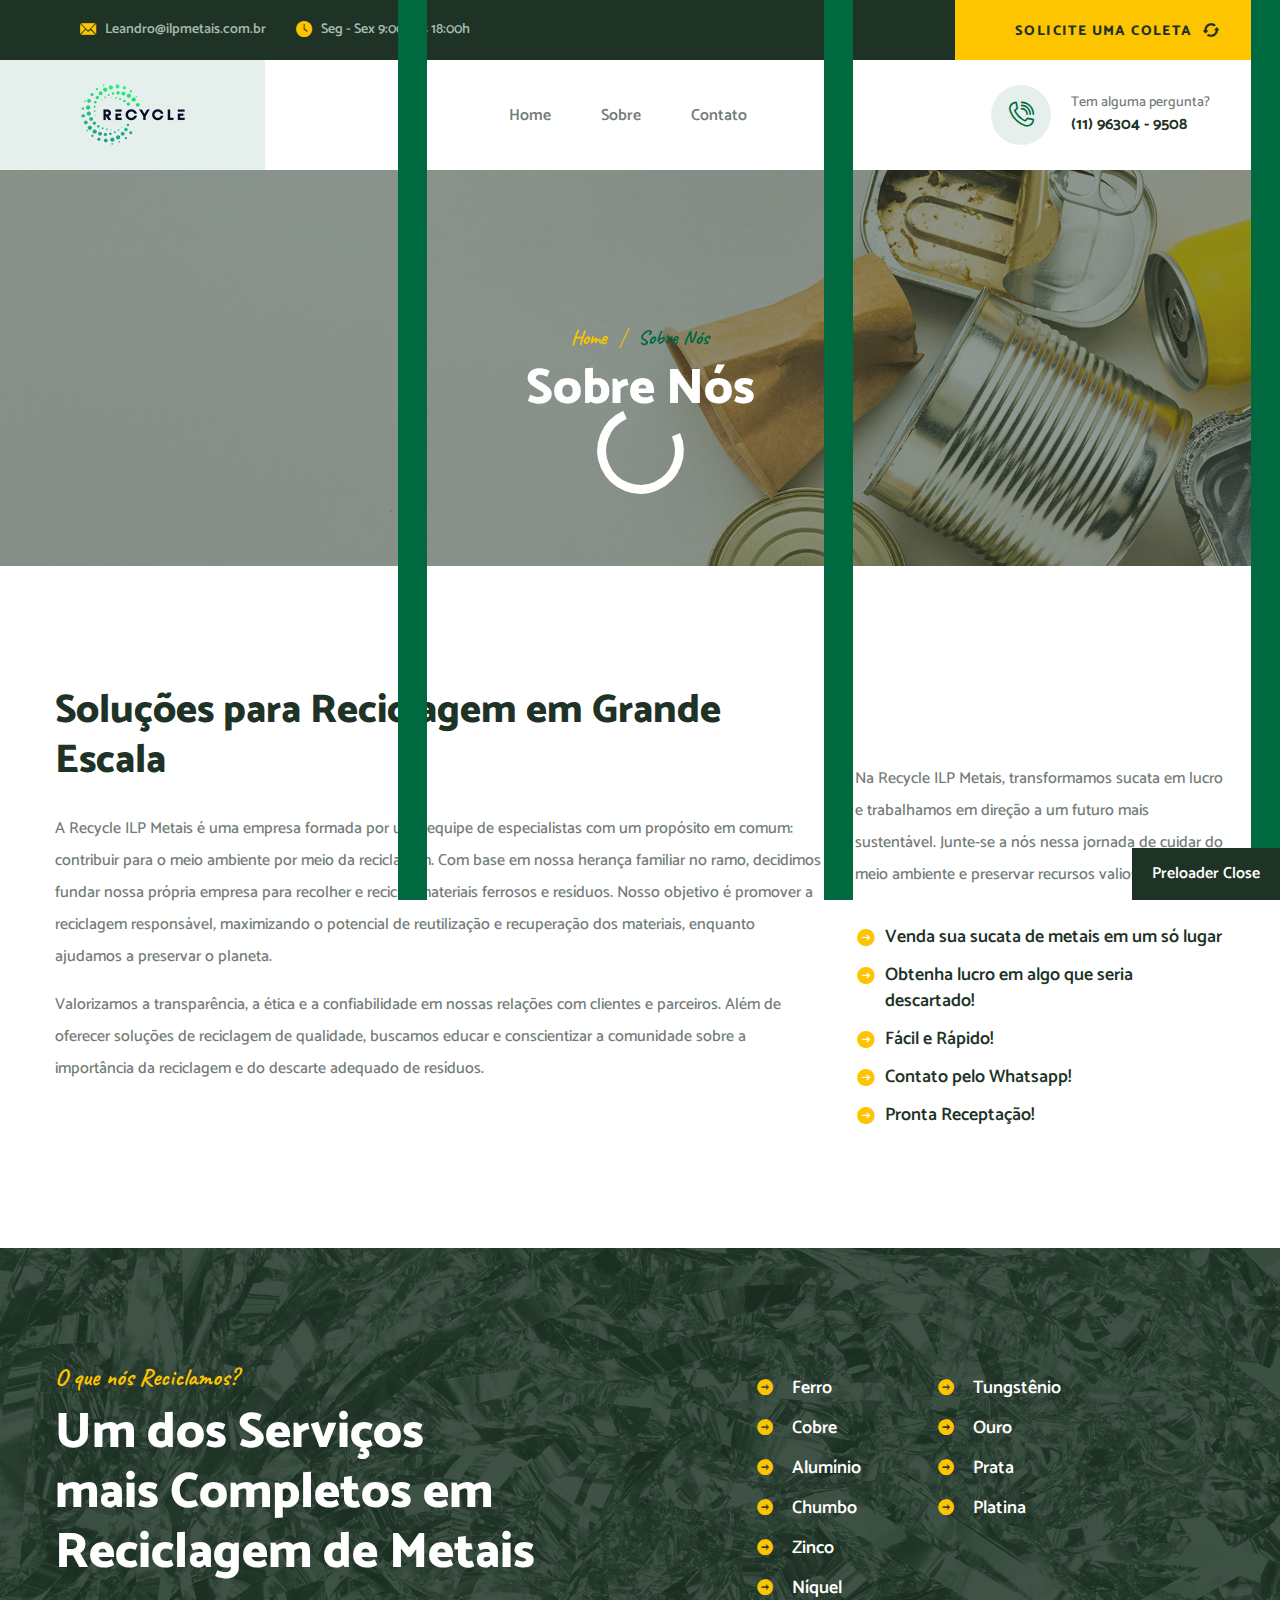
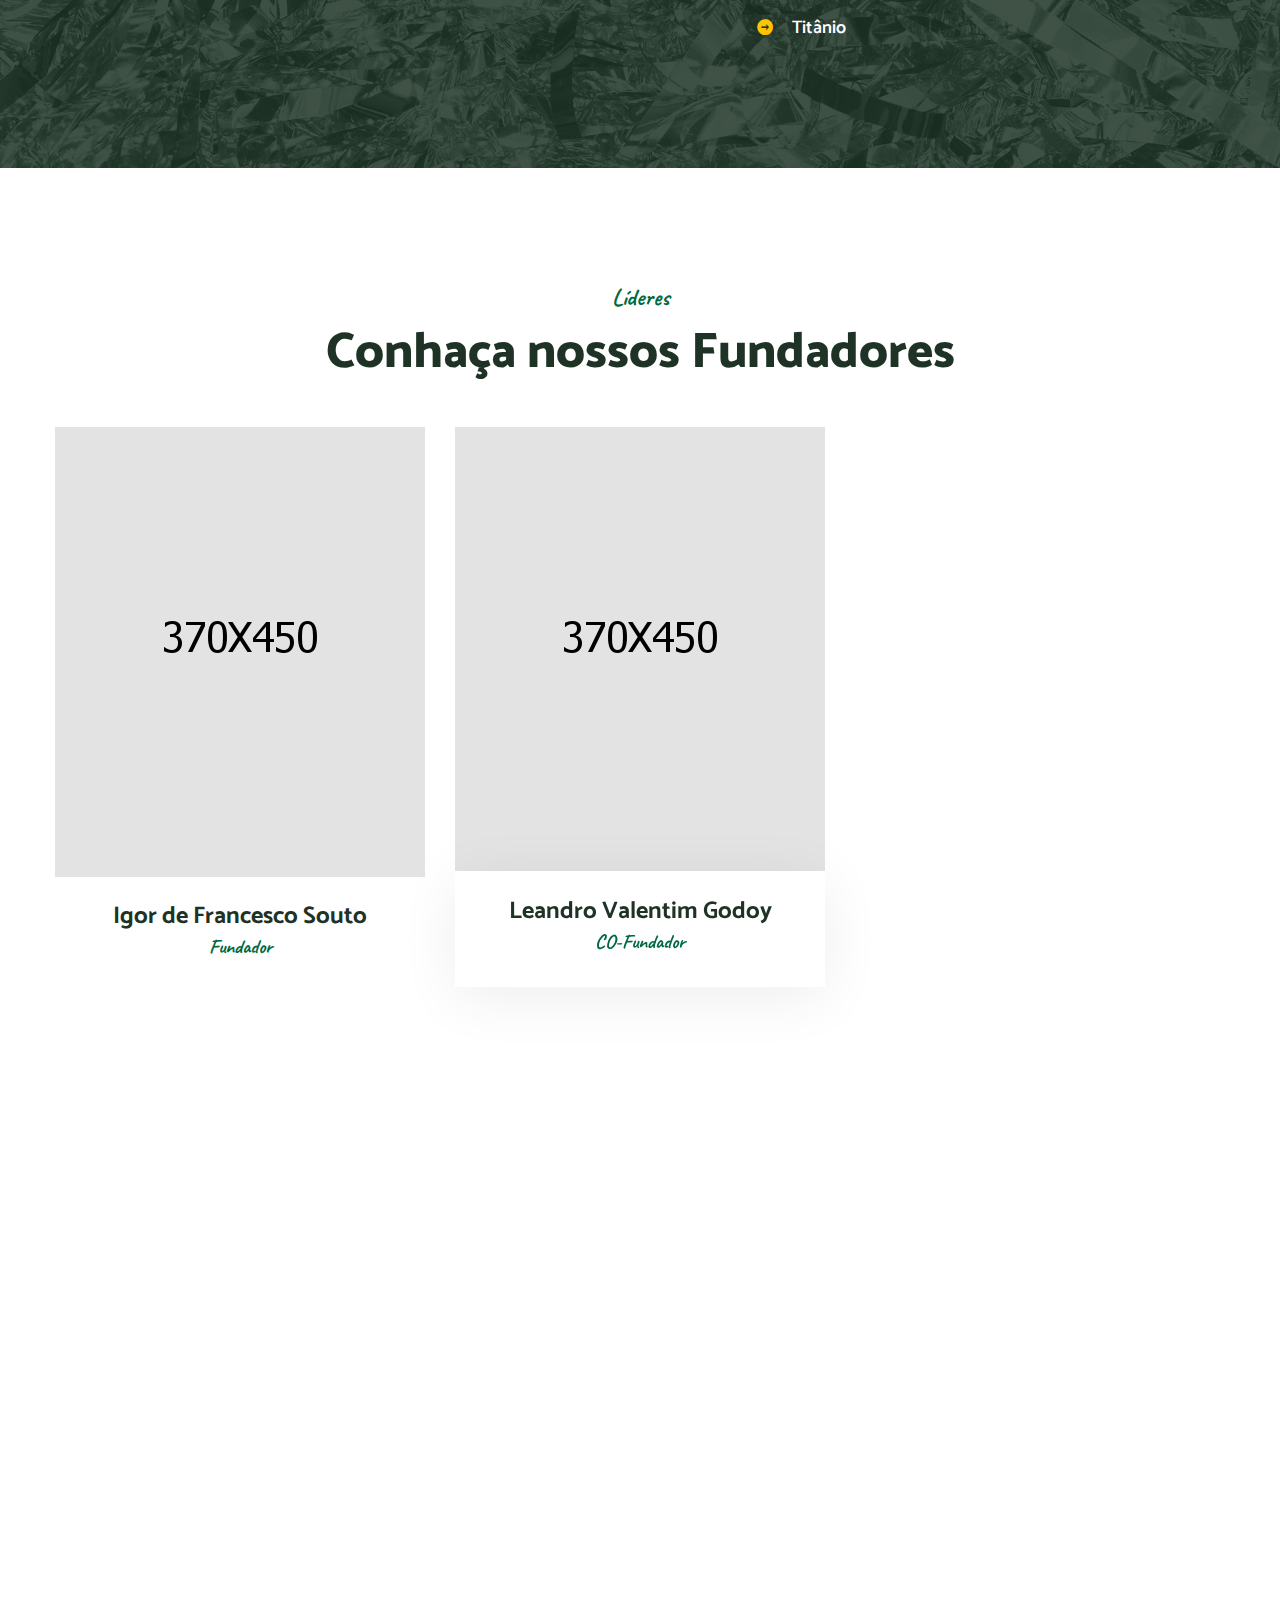
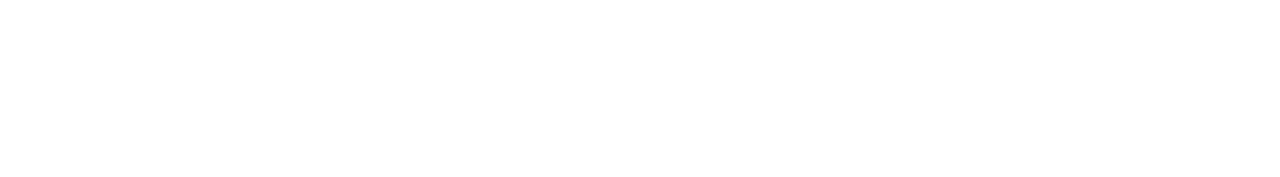
==== about.html @ 15e78b3d "site almost done some fix to do" ====
<!DOCTYPE html>
<html lang="en">
  <head>
    <meta charset="UTF-8" />
    <title>Recycle ILP Metais</title>

    <!-- responsive meta -->
    <meta name="viewport" content="width=device-width, initial-scale=1" />
    <!-- For IE -->
    <meta http-equiv="X-UA-Compatible" content="IE=edge" />
    <!-- Google Fonts -->

    <link
      href="https://fonts.googleapis.com/css2?family=Catamaran:wght@300;400;500;600;700;800;900&display=swap"
      rel="stylesheet"
    />
    <link
      href="https://fonts.googleapis.com/css2?family=Caveat:wght@400;500;600;700&display=swap"
      rel="stylesheet"
    />

    <link rel="stylesheet" href="assets/css/animate.css" />
    <link rel="stylesheet" href="assets/css/aos.css" />
    <link rel="stylesheet" href="assets/css/bootstrap.min.css" />
    <link rel="stylesheet" href="assets/css/custom-animate.css" />
    <link rel="stylesheet" href="assets/css/fancybox.min.css" />
    <link rel="stylesheet" href="assets/css/flaticon.css" />
    <link rel="stylesheet" href="assets/css/font-awesome.min.css" />
    <link rel="stylesheet" href="assets/css/icomoon.css" />
    <link rel="stylesheet" href="assets/css/imp.css" />
    <link rel="stylesheet" href="assets/css/jquery.bootstrap-touchspin.css" />
    <link rel="stylesheet" href="assets/css/magnific-popup.css" />
    <link rel="stylesheet" href="assets/css/nice-select.css" />
    <link rel="stylesheet" href="assets/css/owl.css" />
    <link rel="stylesheet" href="assets/css/rtl.css" />
    <link rel="stylesheet" href="assets/css/scrollbar.css" />
    <link rel="stylesheet" href="assets/css/swiper.min.css" />

    <!-- Module css -->
    <link rel="stylesheet" href="assets/css/module-css/header-section.css" />
    <link rel="stylesheet" href="assets/css/module-css/banner-section.css" />
    <link rel="stylesheet" href="assets/css/module-css/about-section.css" />
    <link rel="stylesheet" href="assets/css/module-css/blog-section.css" />
    <link
      rel="stylesheet"
      href="assets/css/module-css/fact-counter-section.css"
    />
    <link rel="stylesheet" href="assets/css/module-css/faq-section.css" />
    <link rel="stylesheet" href="assets/css/module-css/contact-page.css" />
    <link
      rel="stylesheet"
      href="assets/css/module-css/breadcrumb-section.css"
    />
    <link rel="stylesheet" href="assets/css/module-css/team-section.css" />
    <link rel="stylesheet" href="assets/css/module-css/partner-section.css" />
    <link
      rel="stylesheet"
      href="assets/css/module-css/testimonial-section.css"
    />
    <link rel="stylesheet" href="assets/css/module-css/services-section.css" />
    <link rel="stylesheet" href="assets/css/module-css/footer-section.css" />

    <link
      href="assets/css/color/theme-color.css"
      id="jssDefault"
      rel="stylesheet"
    />
    <link rel="stylesheet" href="assets/css/style.css" />
    <link rel="stylesheet" href="assets/css/responsive.css" />
    <!-- Favicon -->
    <link
      rel="apple-touch-icon"
      sizes="180x180"
      href="assets/images/favicon/apple-touch-icon.png"
    />
    <link
      rel="icon"
      type="image/png"
      href="assets/images/favicon/favicon-32x32.png"
      sizes="32x32"
    />
    <link
      rel="icon"
      type="image/png"
      href="assets/images/favicon/favicon-16x16.png"
      sizes="16x16"
    />

    <!-- Fixing Internet Explorer-->
    <!--[if lt IE 9]>
      <script src="http://html5shiv.googlecode.com/svn/trunk/html5.js"></script>
      <script src="assets/js/html5shiv.js"></script>
    <![endif]-->
  </head>

  <body>
    <div class="boxed_wrapper ltr">
      <!-- Preloader -->
      <div class="loader-wrap">
        <div class="preloader">
          <div class="preloader-close">Preloader Close</div>
        </div>
        <div class="layer layer-one"><span class="overlay"></span></div>
        <div class="layer layer-two"><span class="overlay"></span></div>
        <div class="layer layer-three"><span class="overlay"></span></div>
      </div>

      <!-- page-direction -->
      <!-- <div class="page_direction">
        <div class="demo-rtl direction_switch">
          <button class="rtl">RTL</button>
        </div>
        <div class="demo-ltr direction_switch">
          <button class="ltr">LTR</button>
        </div>
      </div> -->
      <!-- page-direction end -->

      <!-- switcher menu -->
      <!-- <div class="switcher">
            <div class="switch_btn">
                <button><img src="assets/images/icon/color-palette.png" alt="Color Palette"> </button>
            </div>
            <div class="switch_menu"> -->
      <!-- color changer -->
      <!-- <div class="switcher_container">
                    <ul id="styleOptions" title="switch styling">
                        <li>
                            <a href="javascript: void(0)" data-theme="blue" class="blue-color"></a>
                        </li>
                        <li>
                            <a href="javascript: void(0)" data-theme="pink" class="pink-color"></a>
                        </li>
                        <li>
                            <a href="javascript: void(0)" data-theme="violet" class="violet-color"></a>
                        </li>
                        <li>
                            <a href="javascript: void(0)" data-theme="crimson" class="crimson-color"></a>
                        </li>
                        <li>
                            <a href="javascript: void(0)" data-theme="orange" class="orange-color"></a>
                        </li>
                        <li>
                            <a href="javascript: void(0)" data-theme="green" class="green-color"></a>
                        </li>
                    </ul>
                </div>
            </div>
        </div> -->
      <!-- end switcher menu -->

      <!-- Main header-->
      <header class="main-header header-style-one">
        <!--Start Header Top-->
        <div class="header-top">
          <div class="auto-container">
            <div class="outer-box">
              <div class="header-top__left">
                <div class="header-contact-info-style1">
                  <ul>
                    <!-- <li>
                                        <div class="icon">
                                            <span class="icon-pin"></span>
                                        </div>
                                        <div class="text">
                                            <p>88 broklyn golden street. New York</p>
                                        </div>
                                    </li> -->
                    <li>
                      <div class="icon">
                        <span class="icon-email"></span>
                      </div>
                      <div class="text">
                        <p>
                          <a href="mailto:Leandro@ilpmetais.com.br"
                            >Leandro@ilpmetais.com.br</a
                          >
                        </p>
                      </div>
                    </li>
                    <li>
                      <div class="icon">
                        <span class="icon-time"></span>
                      </div>
                      <div class="text">
                        <p>Seg - Sex 9:00h ás 18:00h</p>
                      </div>
                    </li>
                  </ul>
                </div>
              </div>

              <div class="header-top__right">
                <div class="header-button-style1">
                  <a class="btn-one" href="contact.html">
                    <span class="txt">
                      Solicite uma Coleta<i class="icon-refresh arrow"></i>
                    </span>
                  </a>
                </div>
              </div>
            </div>
          </div>
        </div>
        <!--End Header Top-->

        <!--Start Header-->
        <div class="header">
          <div class="auto-container">
            <div class="outer-box">
              <!--Start Header Left-->
              <div class="header-left">
                <div class="main-logo-box">
                  <a href="index.html">
                    <img
                      src="assets/images/resources/logo.png"
                      alt="Awesome Logo"
                      title=""
                    />
                  </a>
                </div>
                <!-- <div class="header-social-link">
                                <ul class="clearfix">
                                    <li>
                                        <a href="#"><i class="icon-twitter"></i></a>
                                    </li>
                                    <li>
                                        <a href="#"><i class="icon-facebook"></i></a>
                                    </li>
                                    <li>
                                        <a href="#"><i class="icon-pinterest"></i></a>
                                    </li>
                                    <li>
                                        <a href="#"><i class="icon-instagram"></i></a>
                                    </li>
                                </ul>
                            </div> -->
              </div>
              <!--End Header Left-->

              <!--Start Header Middle-->
              <div class="header-middle">
                <div class="nav-outer style1 clearfix">
                  <!--Mobile Navigation Toggler-->
                  <div class="mobile-nav-toggler">
                    <div class="inner">
                      <span class="icon-bar"></span>
                      <span class="icon-bar"></span>
                      <span class="icon-bar"></span>
                    </div>
                  </div>
                  <!-- Main Menu -->
                  <nav class="main-menu style1 navbar-expand-md navbar-light">
                    <div
                      class="collapse navbar-collapse show clearfix"
                      id="navbarSupportedContent"
                    >
                      <ul class="navigation clearfix">
                        <!-- <li class="dropdown"><a href="#"><span>Home</span></a>
                                                <ul>
                                                    <li><a href="index.html">Home Page 01</a></li>
                                                    <li><a href="index-2.html">Home Page 02</a></li>
                                                    <li><a href="index-onepage.html">Home OnePage</a></li>
                                                    <li><a href="index-rtl.html">RTL Home</a></li>
                                                    <li class="dropdown"><a href="#">Header Styles</a>
                                                        <ul>
                                                            <li><a href="index.html">Header Style One</a></li>
                                                            <li><a href="index-2.html">Header Style Two</a></li>
                                                        </ul>
                                                    </li>
                                                </ul>
                                            </li> -->
                        <!-- <li class="dropdown"><a href="#"><span>Elements</span></a>
                                                <div class="megamenu">
                                                    <div class="row clearfix">
                                                        <div class="col-xl-6 column">
                                                            <ul>
                                                                <li>
                                                                    <a href="about-element-1.html">About Block 01</a>
                                                                </li>
                                                                <li>
                                                                    <a href="about-element-2.html">About Block 02</a>
                                                                </li>
                                                                <li>
                                                                    <a href="service-element-1.html">
                                                                        Service Block 01
                                                                    </a>
                                                                </li>
                                                                <li>
                                                                    <a href="service-element-2.html">
                                                                        Service Block 02
                                                                    </a>
                                                                </li>
                                                                <li>
                                                                    <a href="service-element-3.html">
                                                                        Service Block 03
                                                                    </a>
                                                                </li>
                                                                <li>
                                                                    <a href="news-element-1.html">
                                                                        News Block 01
                                                                    </a>
                                                                </li>
                                                                <li>
                                                                    <a href="news-element-2.html">
                                                                        News Block 02
                                                                    </a>
                                                                </li>
                                                                <li>
                                                                    <a href="news-element-3.html">
                                                                        News Block 03
                                                                    </a>
                                                                </li>
                                                            </ul>
                                                        </div>
                                                        <div class="col-xl-6 column">
                                                            <ul>
                                                                <li>
                                                                    <a href="team-element-1.html">
                                                                        Team Block 01
                                                                    </a>
                                                                </li>
                                                                <li>
                                                                    <a href="team-element-2.html">
                                                                        Team Block 02
                                                                    </a>
                                                                </li>
                                                                <li>
                                                                    <a href="team-element-3.html">
                                                                        Team Block 03
                                                                    </a>
                                                                </li>
                                                                <li>
                                                                    <a href="testimonial-element-1.html">
                                                                        Testimonials Block 01
                                                                    </a>
                                                                </li>
                                                                <li>
                                                                    <a href="testimonial-element-2.html">
                                                                        Testimonials Block 02
                                                                    </a>
                                                                </li>
                                                                <li>
                                                                    <a href="partner-element-1.html">
                                                                        Partner Block 01
                                                                    </a>
                                                                </li>
                                                                <li>
                                                                    <a href="faq-element-1.html">
                                                                        FAQ'S Block 01
                                                                    </a>
                                                                </li>
                                                                <li>
                                                                    <a href="contact-element-1.html">
                                                                        Contact Block
                                                                    </a>
                                                                </li>
                                                            </ul>
                                                        </div>
                                                    </div>
                                                </div>
                                            </li> -->
                        <!-- <li class="dropdown"><a href="#"><span>Services</span></a>
                                                <ul>
                                                    <li><a href="services.html">View All Services</a></li>
                                                    <li><a href="services-single-1.html">Garbage Pickup</a></li>
                                                    <li><a href="services-single-2.html">Dumpster Rental</a></li>
                                                    <li><a href="services-single-3.html">Portable Toilets</a></li>
                                                    <li><a href="services-single-4.html">Residential Recycling</a></li>
                                                </ul>
                                            </li> -->
                        <!-- <li class="dropdown current"><a href="#"><span>Pages</span></a>
                                                <ul>
                                                    <li><a href="about.html">About Our Company</a></li>
                                                    <li><a href="industries.html">Our Industries</a></li>
                                                    <li><a href="industries-details.html">Industries Details</a></li>
                                                    <li><a href="testimonials.html">Testimonials</a></li>
                                                    <li><a href="team.html">Team</a></li>
                                                    <li><a href="faq.html">FAQ’s</a></li>
                                                    <li><a href="error.html">404 Error page</a></li>
                                                </ul>
                                            </li> -->
                        <!-- <li class="dropdown"><a href="#"><span>Blog</span></a>
                                                <ul>
                                                    <li><a href="blog.html">Blog Style 01</a></li>
                                                    <li><a href="blog-2.html">Blog Style 02</a></li>
                                                    <li><a href="blog-3.html">Blog Style 03</a></li>
                                                    <li><a href="blog-single.html">Blog Details</a></li>
                                                </ul>
                                            </li> -->
                        <li>
                          <a href="index.html"><span>Home</span></a>
                        </li>
                        <li>
                          <a href="about.html"><span>Sobre</span></a>
                        </li>

                        <li>
                          <a href="contact.html"><span>Contato</span></a>
                        </li>
                      </ul>
                    </div>
                  </nav>
                  <!-- Main Menu End-->
                </div>
              </div>
              <!--End Header Middle-->

              <!--Start Header Right-->
              <div class="header-right">
                <div class="phone-number-box1">
                  <div class="icon">
                    <span class="icon-phone-ringing"></span>
                  </div>
                  <div class="phone">
                    <p>Tem alguma pergunta?</p>
                    <a href="https://contate.me/recycle-ilp"
                      >(11) 96304 - 9508</a
                    >
                  </div>
                </div>

                <!-- <div class="serach-button-style1">
                  <button type="button" class="search-toggler">
                    <i class="icon-magnifying-glass"></i>
                  </button>
                </div> -->
              </div>
              <!--End Header Right-->
            </div>
          </div>
        </div>
        <!--End header-->

        <!--Sticky Header-->
        <div class="sticky-header">
          <div class="container">
            <div class="clearfix">
              <!--Logo-->
              <div class="logo float-left">
                <a href="index.html" class="img-responsive">
                  <img src="assets/images/resources/logo.png" alt="" title="" />
                </a>
              </div>
              <!--Right Col-->
              <div class="right-col float-right">
                <!-- Main Menu -->
                <nav class="main-menu clearfix">
                  <!--Keep This Empty / Menu will come through Javascript-->
                </nav>
              </div>
            </div>
          </div>
        </div>
        <!--End Sticky Header-->

        <!-- Mobile Menu  -->
        <div class="mobile-menu">
          <div class="menu-backdrop"></div>
          <div class="close-btn">
            <span class="icon fa fa-times-circle"></span>
          </div>
          <nav class="menu-box">
            <div class="nav-logo">
              <a href="index.html"
                ><img
                  src="assets/images/resources/mobilemenu-logo.png"
                  alt=""
                  title=""
              /></a>
            </div>
            <div class="menu-outer">
              <!--Here Menu Will Come Automatically Via Javascript / Same Menu as in Header-->
            </div>
            <!--Social Links-->
            <div class="social-links">
              <ul class="clearfix">
                <!-- <li>
                  <a href="#"
                    ><span class="fab fa fa-facebook-square"></span
                  ></a>
                </li>
                <li>
                  <a href="#"><span class="fab fa fa-twitter-square"></span></a>
                </li>
                <li>
                  <a href="#"
                    ><span class="fab fa fa-pinterest-square"></span
                  ></a>
                </li>
                <li>
                  <a href="#"
                    ><span class="fab fa fa-google-plus-square"></span
                  ></a>
                </li>
                <li>
                  <a href="#"><span class="fab fa fa-youtube-square"></span></a>
                </li> -->
              </ul>
            </div>
          </nav>
        </div>
        <!-- End Mobile Menu -->
      </header>

      <!--Start breadcrumb area paroller-->
      <section class="breadcrumb-area">
        <div
          class="breadcrumb-area-bg"
          style="
            background-image: url(assets/images/resources//Home_IMG_1920x810px_03.jpg);
          "
        ></div>
        <div class="container">
          <div class="row">
            <div class="col-xl-12">
              <div class="inner-content">
                <div
                  class="breadcrumb-menu"
                  data-aos="fade-down"
                  data-aos-easing="linear"
                  data-aos-duration="1500"
                >
                  <ul>
                    <li><a href="index.html">Home</a></li>
                    <li class="active">Sobre nós</li>
                  </ul>
                </div>

                <div
                  class="title"
                  data-aos="fade-up"
                  data-aos-easing="linear"
                  data-aos-duration="1500"
                >
                  <h2>Sobre Nós</h2>
                </div>
              </div>
            </div>
          </div>
        </div>
      </section>
      <!--End breadcrumb area-->

      <!--Start Industries Details Area-->
      <section class="industries-details-area">
        <div class="container">
          <div class="row">
            <div class="col-xl-12">
              <!-- <div class="industries-details__content">
                <div class="single-service-style2">
                  <div class="img-holder">
                    <img
                      src="assets/images/resources/industries-details-img-1.jpg"
                      alt=""
                    />
                    <div class="icon-box">
                      <span class="icon-restaurant"></span>
                    </div>
                  </div>
                </div> -->

              <div class="industries-details__text-box">
                <div class="row">
                  <div class="col-xl-8">
                    <div class="text">
                      <h2>Soluções para Reciclagem em Grande Escala</h2>
                      <p>
                        A Recycle ILP Metais é uma empresa formada por uma
                        equipe de especialistas com um propósito em comum:
                        contribuir para o meio ambiente por meio da reciclagem.
                        Com base em nossa herança familiar no ramo, decidimos
                        fundar nossa própria empresa para recolher e reciclar
                        materiais ferrosos e resíduos. Nosso objetivo é promover
                        a reciclagem responsável, maximizando o potencial de
                        reutilização e recuperação dos materiais, enquanto
                        ajudamos a preservar o planeta.
                      </p>

                      <p>
                        Valorizamos a transparência, a ética e a confiabilidade
                        em nossas relações com clientes e parceiros. Além de
                        oferecer soluções de reciclagem de qualidade, buscamos
                        educar e conscientizar a comunidade sobre a importância
                        da reciclagem e do descarte adequado de resíduos.
                      </p>
                    </div>
                  </div>

                  <div class="col-xl-4">
                    <div class="text-right-box">
                      <p>
                        Na Recycle ILP Metais, transformamos sucata em lucro e
                        trabalhamos em direção a um futuro mais sustentável.
                        Junte-se a nós nessa jornada de cuidar do meio ambiente
                        e preservar recursos valiosos.
                      </p>

                      <ul>
                        <li>Venda sua sucata de metais em um só lugar</li>
                        <li>Obtenha lucro em algo que seria descartado!</li>
                        <li>Fácil e Rápido!</li>
                        <li>Contato pelo Whatsapp!</li>
                        <li>Pronta Receptação!</li>
                      </ul>
                    </div>
                  </div>
                </div>
              </div>

              <!-- <div class="industries-details__features-box">
                  <div class="row"> -->
              <!--Start Industries Details Features Single-->
              <!-- <div class="col-xl-4 col-lg-4">
                      <div class="industries-details__features-box__single">
                        <div class="img-holder">
                          <img
                            src="assets/images/resources/industries-details_features-1.jpg"
                            alt=""
                          />
                        </div>
                        <div class="text-holder">
                          <h3>Flexible Service Offerings</h3>
                          <p>
                            Sed quia magni dolores eos qui ratione votatem sequi
                            nesciunt eque porro. Dolores quas moles excepturi
                            occa non provident.
                          </p>
                        </div>
                      </div>
                    </div> -->
              <!--End Industries Details Features Single-->
              <!--Start Industries Details Features Single-->
              <!-- <div class="col-xl-4 col-lg-4">
                      <div class="industries-details__features-box__single">
                        <div class="img-holder">
                          <img
                            src="assets/images/resources/industries-details_features-2.jpg"
                            alt=""
                          />
                        </div>
                        <div class="text-holder">
                          <h3>One Year Contracts</h3>
                          <p>
                            Sed quia magni dolores eos qui ratione votatem sequi
                            nesciunt eque porro. Dolores quas moles excepturi
                            occa non provident.
                          </p>
                        </div>
                      </div>
                    </div> -->
              <!--End Industries Details Features Single-->
              <!--Start Industries Details Features Single-->
              <!-- <div class="col-xl-4 col-lg-4">
                      <div class="industries-details__features-box__single">
                        <div class="img-holder">
                          <img
                            src="assets/images/resources/industries-details_features-3.jpg"
                            alt=""
                          />
                        </div>
                        <div class="text-holder">
                          <h3>Quick Guide to Sizes</h3>
                          <p>
                            Sed quia magni dolores eos qui ratione votatem sequi
                            nesciunt eque porro. Dolores quas moles excepturi
                            occa non provident.
                          </p>
                        </div>
                      </div>
                    </div> -->
              <!--End Industries Details Features Single-->
              <!-- </div>
                </div> -->
            </div>
            <!-- </div> -->
          </div>
        </div>
      </section>
      <!--End Industries Details Area-->

      <!--Start About Style3 Area-->
      <!-- <section class="about-style3-area">
        <div class="shape1"></div>
        <div class="container">
          <div class="row">
            <div class="col-xl-7">
              <div class="about-style3__img-box">
                <div class="inner">
                  <img src="assets/images/about/about-style3-img.jpg" alt="" />
                </div>
                <div class="about-style3-experience">
                  <p>We have <span>30+ years</span> of experiences</p>
                </div>
              </div>
            </div>

            <div class="col-xl-5">
              <div class="about-style3__content">
                <div class="sec-title">
                  <div class="sub-title">
                    <h3>Get to Know Us</h3>
                  </div>
                  <h2>
                    Company Offering all<br />
                    Waste Mangement<br />
                    Services
                  </h2>
                </div>

                <ul>
                  <li>
                    <span class="icon-check-mark-button"></span>
                    <h3>We’re Professional</h3>
                    <p>
                      Lorem ipsum is simply free<br />
                      dolor sit amet.
                    </p>
                  </li>
                  <li>
                    <span class="icon-check-mark-button"></span>
                    <h3>We’re Professional</h3>
                    <p>
                      Lorem ipsum is simply free<br />
                      dolor sit amet.
                    </p>
                  </li>
                </ul>

                <div class="text">
                  <p>
                    There are many variations of passages of psum available, but
                    the majority have suffered alteration in some form, by
                    injected humour, or some form, by injected randomised words.
                  </p>
                </div>

                <div class="author-box">
                  <div class="img-box">
                    <img
                      src="assets/images/about/about-style2__author-img.png"
                      alt=""
                    />
                  </div>

                  <div class="title">
                    <h2>Kevin Martin</h2>
                    <span>Co-Founder</span>
                  </div>
                </div>
              </div>
            </div>
          </div>
        </div>
      </section> -->
      <!--End About Style3 Area-->

      <!--Start Partner Area-->
      <!-- <section class="partner-area pdtop120">
        <div class="container">
          <div class="brand-content">
            <div class="inner">
              <ul
                class="partner-box partner-carousel owl-carousel owl-theme owl-dot-style1 rtl-carousel"
              > -->
      <!--Start Single Partner Logo Box-->
      <!-- <li class="single-partner-logo-box">
                  <a href="#"
                    ><img
                      src="assets/images/brand/brand-logo-1.png"
                      alt="Awesome Image"
                  /></a>
                </li> -->
      <!--End Single Partner Logo Box-->
      <!--Start Single Partner Logo Box-->
      <!-- <li class="single-partner-logo-box">
                  <a href="#"
                    ><img
                      src="assets/images/brand/brand-logo-2.png"
                      alt="Awesome Image"
                  /></a>
                </li> -->
      <!--End Single Partner Logo Box-->
      <!--Start Single Partner Logo Box-->
      <!-- <li class="single-partner-logo-box">
                  <a href="#"
                    ><img
                      src="assets/images/brand/brand-logo-3.png"
                      alt="Awesome Image"
                  /></a>
                </li> -->
      <!--End Single Partner Logo Box-->
      <!--Start Single Partner Logo Box-->
      <!-- <li class="single-partner-logo-box">
                  <a href="#"
                    ><img
                      src="assets/images/brand/brand-logo-4.png"
                      alt="Awesome Image"
                  /></a>
                </li> -->
      <!--End Single Partner Logo Box-->
      <!-- </ul>
            </div>
          </div>
        </div>
      </section> -->
      <!--End Partner Area-->

      <!--Start Features Style3 Area-->
      <section class="features-style3-area">
        <div
          class="features-style3__bg"
          style="
            background-image: url(assets/images/resources/Home_IMG_1920x810px_02.jpg);
          "
        ></div>
        <div class="container">
          <div class="row">
            <!--Start Features Style3 Content-->
            <div class="col-xl-7">
              <div class="features-style3__content">
                <div class="sec-title sec-title--style2">
                  <div class="sub-title">
                    <h3>O que nós Reciclamos?</h3>
                  </div>
                  <h2>
                    Um dos Serviços<br />
                    mais Completos em<br />
                    Reciclagem de Metais
                  </h2>
                </div>

                <!-- <div class="video-btn">
                  <div
                    class="icon wow zoomIn animated animated"
                    data-wow-delay="300ms"
                    data-wow-duration="1500ms"
                    style="
                      visibility: visible;
                      animation-duration: 1500ms;
                      animation-delay: 300ms;
                      animation-name: zoomIn;
                    "
                  >
                    <a
                      class="video-popup"
                      title="Video Gallery"
                      href="https://www.youtube.com/watch?v=MLpWrANjFbI"
                    >
                      <span class="icon-play-buttton"></span>
                    </a>
                  </div>
                </div> -->
              </div>
            </div>
            <!--End Features Style3 Content-->

            <!--Start Features Style3 List-->
            <div class="col-xl-5">
              <div class="features-style3__list">
                <ul>
                  <li><span class="icon-arrow-right"></span> Ferro</li>
                  <li><span class="icon-arrow-right"></span> Cobre</li>
                  <li><span class="icon-arrow-right"></span> Alumínio</li>
                  <li><span class="icon-arrow-right"></span> Chumbo</li>
                  <li><span class="icon-arrow-right"></span> Zinco</li>
                  <li><span class="icon-arrow-right"></span> Níquel</li>
                  <li><span class="icon-arrow-right"></span> Titânio</li>
                </ul>
                <ul class="style2">
                  <li><span class="icon-arrow-right"></span> Tungstênio</li>
                  <li><span class="icon-arrow-right"></span> Ouro</li>
                  <li><span class="icon-arrow-right"></span> Prata</li>
                  <li><span class="icon-arrow-right"></span> Platina</li>
                </ul>
              </div>
            </div>
            <!--End Features Style3 List-->
          </div>
        </div>
      </section>
      <!--End Features Style3 Area-->

      <!--Start Team Style1 Area-->
      <section class="team-style1-area">
        <div class="container">
          <div class="sec-title text-center">
            <div class="sub-title">
              <h3>Líderes</h3>
            </div>
            <h2>Conhaça nossos Fundadores</h2>
          </div>
          <div class="row">
            <!--Start Single Team Style1-->
            <div class="col-xl-4 col-lg-4">
              <div class="single-team-style1">
                <div class="img-holder">
                  <div class="inner">
                    <img src="assets/images/team/team-v1-1.jpg" alt="" />
                  </div>
                  <div class="title-holder text-center">
                    <h2><a href="#">Igor de Francesco Souto</a></h2>
                    <h3>Fundador</h3>
                    <div class="overlay-title">
                      <h2><a href="#">Igor de Francesco Souto</a></h2>
                      <h3>Fundador</h3>
                      <!-- <ul class="social-links">
                        <li>
                          <a href="#"><i class="icon-twitter"></i></a>
                        </li>
                        <li>
                          <a href="#"><i class="icon-facebook"></i></a>
                        </li>
                        <li>
                          <a href="#"><i class="icon-instagram"></i></a>
                        </li>
                      </ul> -->
                    </div>
                  </div>
                </div>
              </div>
            </div>
            <!--End Single Team Style1-->

            <!--Start Single Team Style1-->
            <div class="col-xl-4 col-lg-4">
              <div class="single-team-style1 active">
                <div class="img-holder">
                  <div class="inner">
                    <img src="assets/images/team/team-v1-2.jpg" alt="" />
                  </div>
                  <div class="title-holder text-center">
                    <h2><a href="#">Leandro Valentim Godoy</a></h2>
                    <h3>CO-Fundador</h3>
                    <div class="overlay-title">
                      <h2><a href="#">Leandro Valentim Godoy</a></h2>
                      <h3>CO-Fundador</h3>
                      <!-- <ul class="social-links">
                        <li>
                          <a href="#"><i class="icon-twitter"></i></a>
                        </li>
                        <li>
                          <a href="#"><i class="icon-facebook"></i></a>
                        </li>
                        <li>
                          <a href="#"><i class="icon-instagram"></i></a>
                        </li>
                      </ul> -->
                    </div>
                  </div>
                </div>
              </div>
            </div>
            <!--End Single Team Style1-->

            <!--Start Single Team Style1-->
            <!-- <div class="col-xl-4 col-lg-4">
              <div class="single-team-style1">
                <div class="img-holder">
                  <div class="inner">
                    <img src="assets/images/team/team-v1-3.jpg" alt="" />
                  </div>
                  <div class="title-holder text-center">
                    <h2><a href="#">Igor de francesco souto</a></h2>
                    <h3>Co-Fundador</h3>
                    <div class="overlay-title">
                      <h2><a href="#">Igor de francesco souto</a></h2>
                      <h3>Co-Fundador</h3>
                      <ul class="social-links">
                        <li>
                          <a href="#"><i class="icon-twitter"></i></a>
                        </li>
                        <li>
                          <a href="#"><i class="icon-facebook"></i></a>
                        </li>
                        <li>
                          <a href="#"><i class="icon-instagram"></i></a>
                        </li>
                      </ul>
                    </div>
                  </div>
                </div>
              </div>
            </div> -->
            <!--End Single Team Style1-->
          </div>
        </div>
      </section>
      <!--End Team Style1 Area-->

      <!--Start slogan area-->
      <!-- <section class="slogan-area">
        <div class="container">
          <div class="row">
            <div class="col-xl-5">
              <div class="phone-number-box2">
                <div class="icon">
                  <span class="icon-phone-ringing"></span>
                </div>
                <div class="phone">
                  <p>Alguma dúvida?</p>
                  <a href="https://contate.me/recycle-ilp">(11) 96304 - 9508</a>
                </div>
              </div>
            </div>

            <div class="col-xl-4">
              <div class="slogan-text-box">
                <p>
                  Clique no botão ao lado e descubra nossa incrível história
                </p>
              </div>
            </div>
            <div class="col-xl-3">
              <div class="slogan-btn-box">
                <a class="btn-one" href="contact.html">
                  <span class="txt">
                    Descubra Já<i class="icon-refresh arrow"></i>
                  </span>
                </a>
              </div>
            </div>
          </div>
        </div>
      </section> -->
      <!--End slogan area-->

      <div class="bottom-parallax">
        <!--Start footer area -->
        <footer class="footer-area">
          <div
            class="footer-area-bg"
            style="
              background-image: url(assets/images/resources/Home_IMG_1920x810px_02.jpg);
            "
          ></div>

          <div class="footer-top">
            <div class="container">
              <div class="subscribe-content-box">
                <div class="row">
                  <div class="col-xl-6 col-lg-6">
                    <!-- <div class="subscribe-title">
                      <div class="icon">
                        <span class="icon-open-envelope"></span>
                      </div>
                      <div class="inner-title">
                        <h3>
                          Subscribe Now to Get<br />
                          Latest Updates
                        </h3>
                      </div>
                    </div> -->
                  </div>
                  <div class="col-xl-6 col-lg-6">
                    <!-- <div class="subscribe-box">
                      <form class="subscribe-form" action="#">
                        <input
                          type="email"
                          name="email"
                          placeholder="Email address"
                        />
                        <button class="btn-one" type="submit">
                          <span class="txt"><i class="icon-send"></i></span>
                        </button>
                      </form>
                    </div> -->
                  </div>
                </div>
              </div>
            </div>
          </div>

          <!--Start Footer-->
          <div class="footer">
            <div class="container">
              <div class="row text-right-rtl">
                <!--Start single footer widget-->
                <div class="col-xl-4 col-lg-6 col-md-6 col-sm-12">
                  <div class="single-footer-widget marbtm50">
                    <div class="title">
                      <h3>Nossa missão</h3>
                    </div>
                    <div class="our-company-info">
                      <div class="text-box">
                        <p>
                          Recolher e reciclar materiais para promover um futuro
                          sustentável.
                        </p>
                      </div>
                      <div class="footer-social-link">
                        <!-- <ul class="clearfix">
                          <li>
                            <a href="#"><i class="icon-twitter"></i></a>
                          </li>
                          <li>
                            <a href="#"><i class="icon-facebook"></i></a>
                          </li>
                          <li>
                            <a href="#"><i class="icon-pinterest"></i></a>
                          </li>
                          <li>
                            <a href="#"><i class="icon-instagram"></i></a>
                          </li>
                        </ul> -->
                      </div>
                    </div>
                  </div>
                </div>
                <!--End single footer widget-->

                <!--Start single footer widget-->
                <div class="col-xl-2 col-lg-6 col-md-6 col-sm-12">
                  <div class="single-footer-widget marbtm50">
                    <div class="title">
                      <h3>Links</h3>
                    </div>
                    <div class="footer-widget-links">
                      <ul>
                        <li><a href="index.html">Home</a></li>
                        <li><a href="about.html">Sobre nós</a></li>
                        <li><a href="contact.html">Agende uma Coleta</a></li>
                      </ul>
                    </div>
                  </div>
                </div>
                <!--End single footer widget-->

                <!--Start single footer widget-->
                <!-- <div class="col-xl-2 col-lg-6 col-md-6 col-sm-12">
                  <div class="single-footer-widget margin-left40">
                    <div class="title">
                      <h3>Services</h3>
                    </div>
                    <div class="footer-widget-links">
                      <ul>
                        <li>
                          <a href="services-single-1.html">Grocery Store</a>
                        </li>
                        <li>
                          <a href="services-single-2.html"
                            >Hotel & Restaurant</a
                          >
                        </li>
                        <li>
                          <a href="services-single-3.html"
                            >Medical & Hospital</a
                          >
                        </li>
                        <li>
                          <a href="services-single-4.html">Waste Removal</a>
                        </li>
                        <li><a href="services-single-1.html">Zero Waste</a></li>
                      </ul>
                    </div>
                  </div>
                </div> -->
                <!--End single footer widget-->

                <!--Start single footer widget-->
                <div class="col-xl-4 col-lg-6 col-md-6 col-sm-12">
                  <div
                    class="single-footer-widget single-footer-widget--contact-info-box pdtop50"
                  >
                    <div class="title">
                      <h3>Contact</h3>
                    </div>
                    <div class="footer-widget-contact-info">
                      <ul>
                        <li>
                          <div class="inner">
                            <div class="icon phone">
                              <span class="icon-telephone"></span>
                            </div>
                            <div class="text">
                              <p>
                                <a href="https://contate.me/recycle-ilp"
                                  >(11) 96304 - 9508</a
                                >
                              </p>
                            </div>
                          </div>
                        </li>
                        <li>
                          <div class="inner">
                            <div class="icon">
                              <span class="icon-email-1"></span>
                            </div>
                            <div class="text">
                              <p>
                                <a href="mailto:Leandro@ilpmetais.com.br"
                                  >Leandro@ilpmetais.com.br</a
                                >
                              </p>
                            </div>
                          </div>
                        </li>
                        <!-- <li>
                          <div class="inner">
                            <div class="icon mapmarker">
                              <span class="icon-pin-1"></span>
                            </div>
                            <div class="text">
                              <p>
                                88 broklyn golden street line<br />
                                New York, USA
                              </p>
                            </div>
                          </div>
                        </li> -->
                      </ul>
                    </div>
                  </div>
                </div>
                <!--End single footer widget-->
              </div>
            </div>
          </div>
          <!--End Footer-->

          <div class="footer-bottom">
            <div class="container">
              <div class="bottom-inner">
                <div class="copyright">
                  <p>
                    Copyright &copy; 2022
                    <a href="index.html">Recycle ILP Metais</a> All Rights
                    Reserved.
                  </p>
                </div>
              </div>
            </div>
          </div>
        </footer>
        <!--End footer area-->
      </div>

      <button class="scroll-top scroll-to-target" data-target="html">
        <span class="flaticon-up-arrow"></span>
      </button>

      <!-- search-popup -->
      <!-- <div id="search-popup" class="search-popup">
        <div class="close-search"><i class="icon-close"></i></div>
        <div class="popup-inner">
          <div class="overlay-layer"></div>
          <div class="search-form">
            <form method="post" action="index.html">
              <div class="form-group">
                <fieldset>
                  <input
                    type="search"
                    class="form-control"
                    name="search-input"
                    value=""
                    placeholder="Search Here"
                    required
                  />
                  <input
                    type="submit"
                    value="Search Now!"
                    class="theme-btn style-four"
                  />
                </fieldset>
              </div>
            </form>
            <h3>Recent Search Keywords</h3>
            <ul class="recent-searches">
              <li><a href="index.html">waste</a></li>
              <li><a href="index.html">Dumpster</a></li>
              <li><a href="index.html">Zerowaste</a></li>
              <li><a href="index.html">Garbage</a></li>
              <li><a href="index.html">trash</a></li>
            </ul>
          </div>
        </div>
      </div> -->
      <!-- search-popup end -->
    </div>

    <script src="assets/js/jquery.js"></script>
    <script src="assets/js/aos.js"></script>
    <script src="assets/js/appear.js"></script>
    <script src="assets/js/bootstrap.bundle.min.js"></script>
    <script src="assets/js/isotope.js"></script>
    <script src="assets/js/jquery.bootstrap-touchspin.js"></script>
    <script src="assets/js/jquery.countTo.js"></script>
    <script src="assets/js/jquery.easing.min.js"></script>
    <script src="assets/js/jquery.event.move.js"></script>
    <script src="assets/js/jquery.fancybox.js"></script>
    <script src="assets/js/jquery.magnific-popup.min.js"></script>
    <script src="assets/js/jquery.nice-select.min.js"></script>
    <script src="assets/js/jquery.paroller.min.js"></script>
    <script src="assets/js/jquery-sidebar-content.js"></script>
    <script src="assets/js/knob.js"></script>
    <script src="assets/js/map-script.js"></script>
    <script src="assets/js/owl.js"></script>
    <script src="assets/js/pagenav.js"></script>
    <script src="assets/js/scrollbar.js"></script>
    <script src="assets/js/swiper.min.js"></script>
    <script src="assets/js/tilt.jquery.js"></script>
    <script src="assets/js/TweenMax.min.js"></script>
    <script src="assets/js/validation.js"></script>
    <script src="assets/js/wow.js"></script>

    <script src="assets/js/jquery-1color-switcher.min.js"></script>

    <!-- thm custom script -->
    <script src="assets/js/custom.js"></script>
  </body>
</html>
---- assets/css/flaticon.css ----
@font-face {
  font-family: "Flaticon";
  src: url("../fonts/flaticon.eot");
  src: url("../fonts/flaticon.eot?#iefix") format("embedded-opentype"),
    url("../fonts/flaticon.woff") format("woff"),
    url("../fonts/flaticon.ttf") format("truetype"),
    url("../fonts/flaticon.svg#Flaticon") format("svg");
  font-weight: normal;
  font-style: normal;
}

@media screen and (-webkit-min-device-pixel-ratio:0) {
  @font-face {
    font-family: "Flaticon";
    src: url("../fonts/flaticon.svg#Flaticon") format("svg");
  }
}



[class^="flaticon-"]:before,
[class*=" flaticon-"]:before,
[class^="flaticon-"]:after,
[class*=" flaticon-"]:after {
  font-family: Flaticon;
  font-style: normal;
}













.flaticon-allah-word:before {
  content: "\f101";
}

.flaticon-multiply:before {
  content: "\f102";
}

.flaticon-clock:before {
  content: "\f103";
}

.flaticon-plus:before {
  content: "\f104";
}

.flaticon-minus:before {
  content: "\f105";
}

.flaticon-play-button:before {
  content: "\f106";
}

.flaticon-play-button-1:before {
  content: "\f107";
}

.flaticon-star-of-favorites-outline:before {
  content: "\f108";
}

.flaticon-next:before {
  content: "\f109";
}

.flaticon-search:before {
  content: "\f10a";
}

.flaticon-bag:before {
  content: "\f10b";
}

.flaticon-quote:before {
  content: "\f10c";
}

.flaticon-star:before {
  content: "\f10d";
}

.flaticon-favourite:before {
  content: "\f10e";
}

.flaticon-quote-1:before {
  content: "\f10f";
}

.flaticon-next-1:before {
  content: "\f110";
}

.flaticon-file:before {
  content: "\f111";
}

.flaticon-doc:before {
  content: "\f112";
}

.flaticon-link:before {
  content: "\f113";
}

.flaticon-call:before {
  content: "\f114";
}

.flaticon-pin:before {
  content: "\f115";
}

.flaticon-calendar:before {
  content: "\f116";
}

.flaticon-verified:before {
  content: "\f117";
}

.flaticon-user:before {
  content: "\f118";
}

.flaticon-maps-and-flags:before {
  content: "\f119";
}

.flaticon-mail:before {
  content: "\f11a";
}

.flaticon-tick:before {
  content: "\f11b";
}

.flaticon-check:before {
  content: "\f11c";
}

.flaticon-quote-2:before {
  content: "\f11d";
}

.flaticon-confirmation:before {
  content: "\f11e";
}

.flaticon-telephone:before {
  content: "\f11f";
}

.flaticon-email:before {
  content: "\f120";
}

.flaticon-pin-1:before {
  content: "\f121";
}

.flaticon-placeholder:before {
  content: "\f122";
}

.flaticon-down-arrow:before {
  content: "\f123";
}

.flaticon-quote-3:before {
  content: "\f124";
}

.flaticon-open-archive:before {
  content: "\f125";
}

.flaticon-send:before {
  content: "\f126";
}

.flaticon-phone:before {
  content: "\f127";
}

.flaticon-envelope:before {
  content: "\f128";
}

.flaticon-pin-2:before {
  content: "\f129";
}

.flaticon-left-quotes-sign:before {
  content: "\f12a";
}

.flaticon-phone-call:before {
  content: "\f12b";
}

.flaticon-tag:before {
  content: "\f12c";
}

.flaticon-search-interface-symbol:before {
  content: "\f12d";
}

.flaticon-at:before {
  content: "\f12e";
}

.flaticon-basket:before {
  content: "\f12f";
}

.flaticon-chat:before {
  content: "\f130";
}

.flaticon-reply:before {
  content: "\f131";
}

.flaticon-earth-grid-symbol:before {
  content: "\f132";
}

.flaticon-twitter:before {
  content: "\f133";
}

.flaticon-up-arrow:before {
  content: "\f134";
}

.flaticon-user-1:before {
  content: "\f135";
}

.flaticon-speech-bubble-comment:before {
  content: "\f136";
}

.flaticon-left-arrow-1:before {
  content: "\f137";
}

.flaticon-map-marker:before {
  content: "\f138";
}

.flaticon-comment:before {
  content: "\f139";
}

.flaticon-phone-call-1:before {
  content: "\f13a";
}

.flaticon-maps-and-flags-1:before {
  content: "\f13b";
}

.flaticon-chat-1:before {
  content: "\f13c";
}

.flaticon-chat-2:before {
  content: "\f13d";
}

.flaticon-chat-3:before {
  content: "\f13e";
}

.flaticon-phone-call-2:before {
  content: "\f13f";
}

.flaticon-sharing:before {
  content: "\f140";
}

.flaticon-quote-4:before {
  content: "\f141";
}

.flaticon-quote-5:before {
  content: "\f142";
}

.flaticon-user-2:before {
  content: "\f143";
}

.flaticon-phone-receiver-silhouette:before {
  content: "\f144";
}

.flaticon-check-mark:before {
  content: "\f145";
}

.flaticon-down-arrow-2:before {
  content: "\f146";
}

.flaticon-menu:before {
  content: "\f147";
}

.flaticon-email-1:before {
  content: "\f148";
}

.flaticon-search-1:before {
  content: "\f149";
}

.flaticon-construction-and-tools:before {
  content: "\f14a";
}

.flaticon-plus-1:before {
  content: "\f14b";
}

.flaticon-play-button-2:before {
  content: "\f14c";
}

.flaticon-headphone:before {
  content: "\f14d";
}

.flaticon-placeholder-1:before {
  content: "\f14e";
}

.flaticon-house-with-wooden-roof:before {
  content: "\f14f";
}

.flaticon-placeholder-2:before {
  content: "\f150";
}

.flaticon-insurance:before {
  content: "\f151";
}

.flaticon-pdf:before {
  content: "\f152";
}

.flaticon-zoom:before {
  content: "\f153";
}

.flaticon-tooth:before {
  content: "\f154";
}

.flaticon-smile:before {
  content: "\f155";
}

.flaticon-smile-1:before {
  content: "\f156";
}

.flaticon-smile-2:before {
  content: "\f157";
}

.flaticon-smile-3:before {
  content: "\f158";
}

.flaticon-tick-1:before {
  content: "\f159";
}

.flaticon-tick-2:before {
  content: "\f15a";
}

.flaticon-clock-1:before {
  content: "\f15b";
}

.flaticon-chat-4:before {
  content: "\f15c";
}

.flaticon-dental-review:before {
  content: "\f15d";
}

.flaticon-dentist:before {
  content: "\f15e";
}

.flaticon-tooth-whitening:before {
  content: "\f15f";
}

.flaticon-cavities:before {
  content: "\f160";
}

.flaticon-woman:before {
  content: "\f161";
}

.flaticon-star-1:before {
  content: "\f162";
}

.flaticon-star-2:before {
  content: "\f163";
}

.flaticon-dentist-1:before {
  content: "\f164";
}

.flaticon-next-2:before {
  content: "\f165";
}

.flaticon-message:before {
  content: "\f166";
}

.flaticon-magnifying-glass:before {
  content: "\f167";
}

.flaticon-protection:before {
  content: "\f168";
}

.flaticon-tooth-1:before {
  content: "\f169";
}

.flaticon-apple:before {
  content: "\f16a";
}

.flaticon-dental:before {
  content: "\f16b";
}

.flaticon-medical-appointment:before {
  content: "\f16c";
}

.flaticon-dentist-2:before {
  content: "\f16d";
}

.flaticon-healthy-tooth:before {
  content: "\f16e";
}

.flaticon-address:before {
  content: "\f16f";
}

.flaticon-alarm-clock:before {
  content: "\f170";
}
---- assets/css/icomoon.css ----
@font-face {
  font-family: 'icomoon';
  src: url('../fonts/icomoon.eot?vdw2jk');
  src: url('../fonts/icomoon.eot?vdw2jk#iefix') format('embedded-opentype'),
    url('../fonts/icomoon.ttf?vdw2jk') format('truetype'),
    url('../fonts/icomoon.woff?vdw2jk') format('woff'),
    url('../fonts/icomoon.svg?vdw2jk#icomoon') format('svg');
  font-weight: normal;
  font-style: normal;
}

[class^="icon-"],
[class*=" icon-"] {
  /* use !important to prevent issues with browser extensions that change fonts */
  font-family: 'icomoon' !important;
  speak: none;
  font-style: normal;
  font-weight: normal;
  font-variant: normal;
  text-transform: none;
  line-height: 1;

  /* Better Font Rendering =========== */
  -webkit-font-smoothing: antialiased;
  -moz-osx-font-smoothing: grayscale;
}










.icon-email:before {
  content: "\e900";
}

.icon-pin:before {
  content: "\e901";
}

.icon-time:before {
  content: "\e902";
}

.icon-refresh:before {
  content: "\e903";
}

.icon-twitter:before {
  content: "\e904";
}

.icon-facebook:before {
  content: "\e905";
}

.icon-pinterest:before {
  content: "\e906";
}

.icon-instagram:before {
  content: "\e907";
}

.icon-phone-ringing:before {
  content: "\e908";
}

.icon-magnifying-glass:before {
  content: "\e909";
}

.icon-right-arrow:before {
  content: "\e90a";
}

.icon-left-arrow:before {
  content: "\e90b";
}

.icon-dustbin:before {
  content: "\e90c";
}

.icon-garbage-can:before {
  content: "\e90d";
}

.icon-calendar:before {
  content: "\e90e";
}

.icon-arrow-right:before {
  content: "\e90f";
}

.icon-garbage-bin:before {
  content: "\e910";
}

.icon-dustbin-1:before {
  content: "\e911";
}

.icon-portable-toilet:before {
  content: "\e912";
}

.icon-recycle:before {
  content: "\e913";
}

.icon-right-arrow-1:before {
  content: "\e914";
}

.icon-left-quote:before {
  content: "\e915";
}

.icon-toxic-waste:before {
  content: "\e916";
}

.icon-store:before {
  content: "\e917";
}

.icon-restaurant:before {
  content: "\e918";
}

.icon-stethoscope:before {
  content: "\e919";
}

.icon-play-buttton:before {
  content: "\e91a";
}

.icon-user:before {
  content: "\e91b";
}

.icon-chat:before {
  content: "\e91c";
}

.icon-open-envelope:before {
  content: "\e91d";
}

.icon-send:before {
  content: "\e91e";
}

.icon-telephone:before {
  content: "\e91f";
}

.icon-email-1:before {
  content: "\e920";
}

.icon-pin-1:before {
  content: "\e921";
}

.icon-trash-truck:before {
  content: "\e922";
}

.icon-waste:before {
  content: "\e923";
}

.icon-recycling:before {
  content: "\e924";
}

.icon-checkmark:before {
  content: "\e925";
}

.icon-check-mark-button:before {
  content: "\e926";
}

.icon-arrow-down:before {
  content: "\e927";
}

.icon-arrow-up:before {
  content: "\e928";
}

.icon-factory:before {
  content: "\e929";
}

.icon-knowledge:before {
  content: "\e92a";
}

.icon-desk:before {
  content: "\e92b";
}

.icon-plus-sign:before {
  content: "\e92c";
}

.icon-next:before {
  content: "\e92d";
}

.icon-reload:before {
  content: "\e92e";
}

.icon-refresh-button:before {
  content: "\e92f";
}

.icon-loop:before {
  content: "\e930";
}

.icon-minus:before {
  content: "\e931";
}
---- assets/css/imp.css ----
/* Remove Chrome Input Field's Unwanted Yellow Background Color */
input:-webkit-autofill, 
input:-webkit-autofill:hover, 
input:-webkit-autofill:focus {
    -webkit-box-shadow: 0 0 0px 1000px white inset !important;
}
::-webkit-input-placeholder { / Chrome/Opera/Safari /
    color: #000 !important;
}
::-moz-placeholder { / Firefox 19+ /
    color: #000 !important;
}
::-ms-input-placeholder { / IE 10+ /
    color: #000 !important;
}
::-moz-placeholder { / Firefox 18- /
    color: #000 !important;
}
.owl-carousel .owl-dots{
    margin: 0 !important;    
}




/* Jquery ui select css */
.ui-state-default {
    width: auto !important;
}
.ui-selectmenu-open .ui-widget-content {
    border: 1px solid #1d1d1d !important;
    background: #ffffff !important;
    color: #222222 !important;
    border-radius: 0 !important;
}
/* Jquery ui select hover bg css */
.ui-selectmenu-open .ui-widget-content .ui-state-focus {
    border: 1px solid #1d1d1d !important;
    background: #1d1d1d !important;
    font-weight: normal !important;
    color: #ffffff !important;
    font-size: 13px !important;
}
/* Jquery ui select hover some change css */
.ui-selectmenu-open .ui-menu .ui-menu-item {
    border: 1px solid transparent !important;
    position: relative !important;
    margin: 0;
    padding: 5px 15px !important;
    cursor: pointer !important;
    font-size: 13px !important;
    text-transform: none !important;
}
.ui-selectmenu-menu .ui-menu {
    padding-bottom: 0px !important;
}



#contact-form input[type="text"].error{
    border-color: red;
}
#contact-form input[type="email"].error{
    border-color: red;
}
#contact-form select.error {
    border-color: red;
}
#contact-form textarea.error{
    border-color: red;
}
#contact-form label.error {
    display: none !important;
}
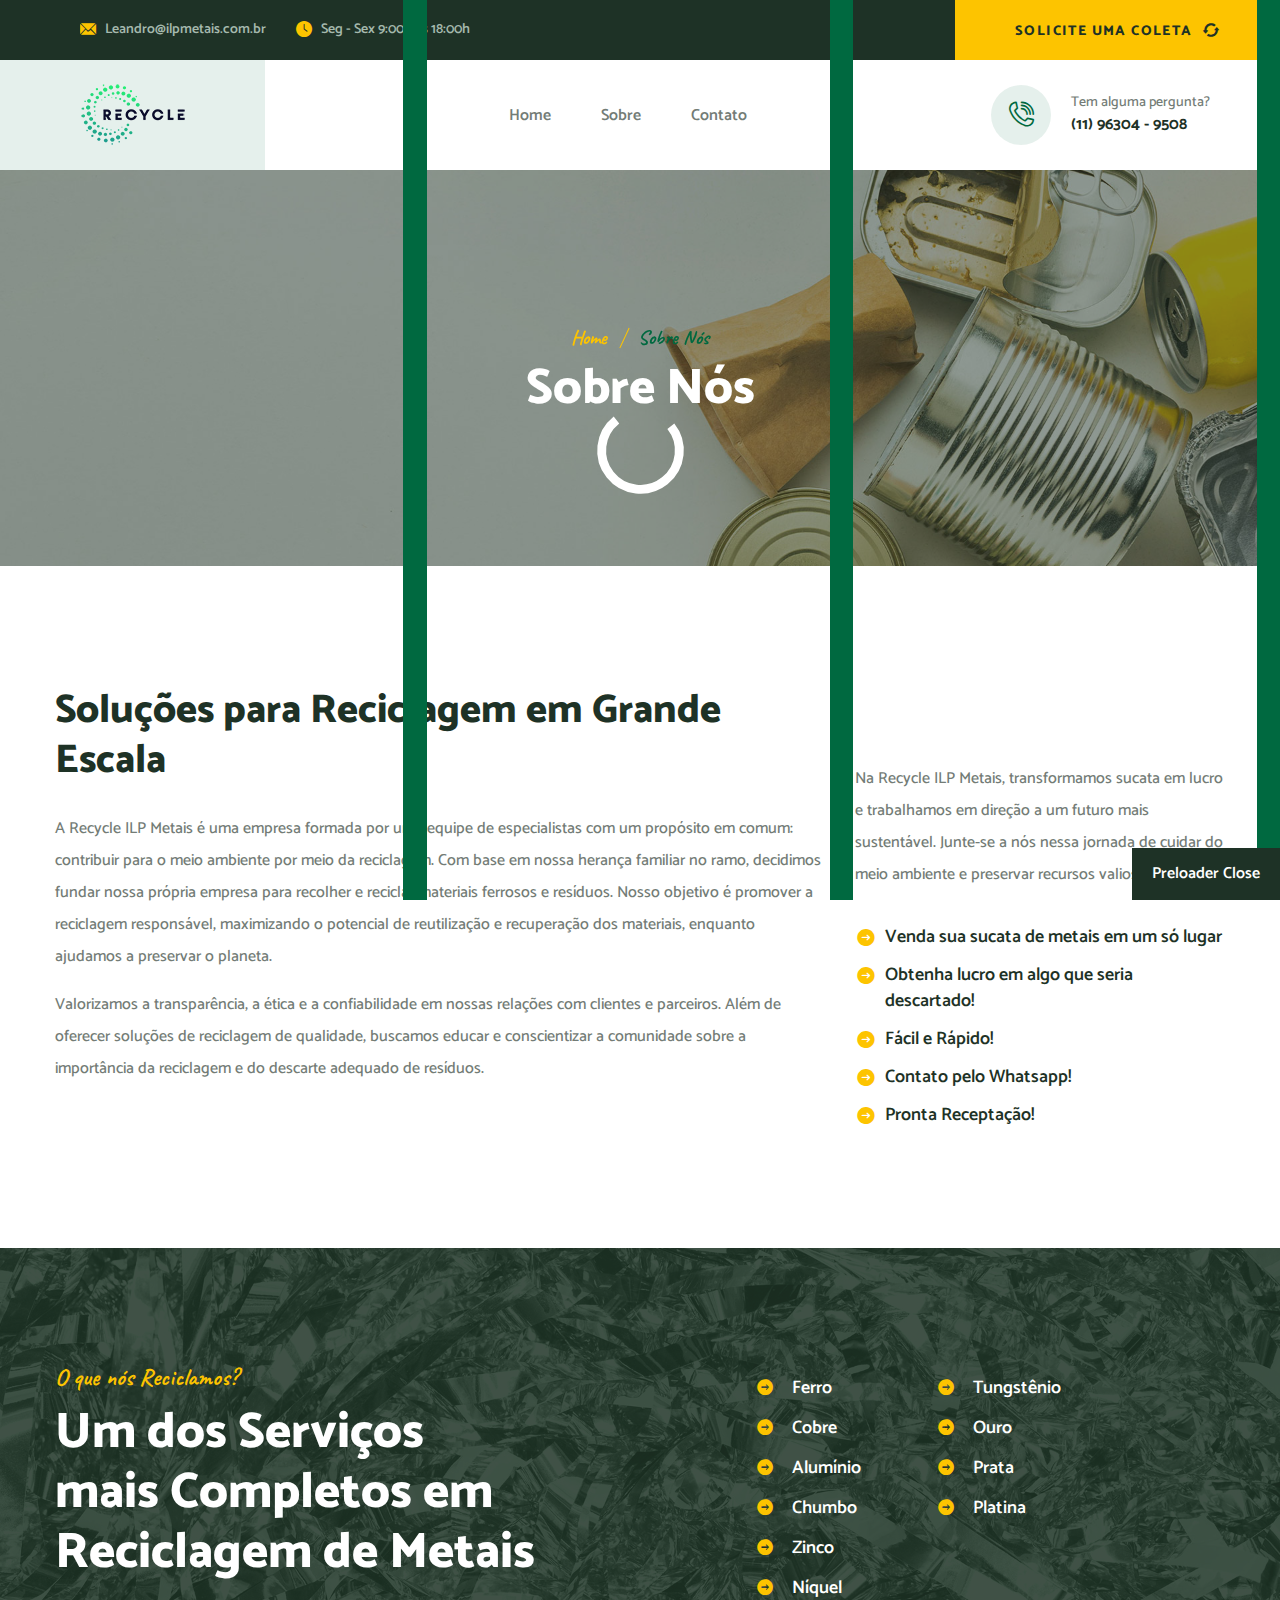
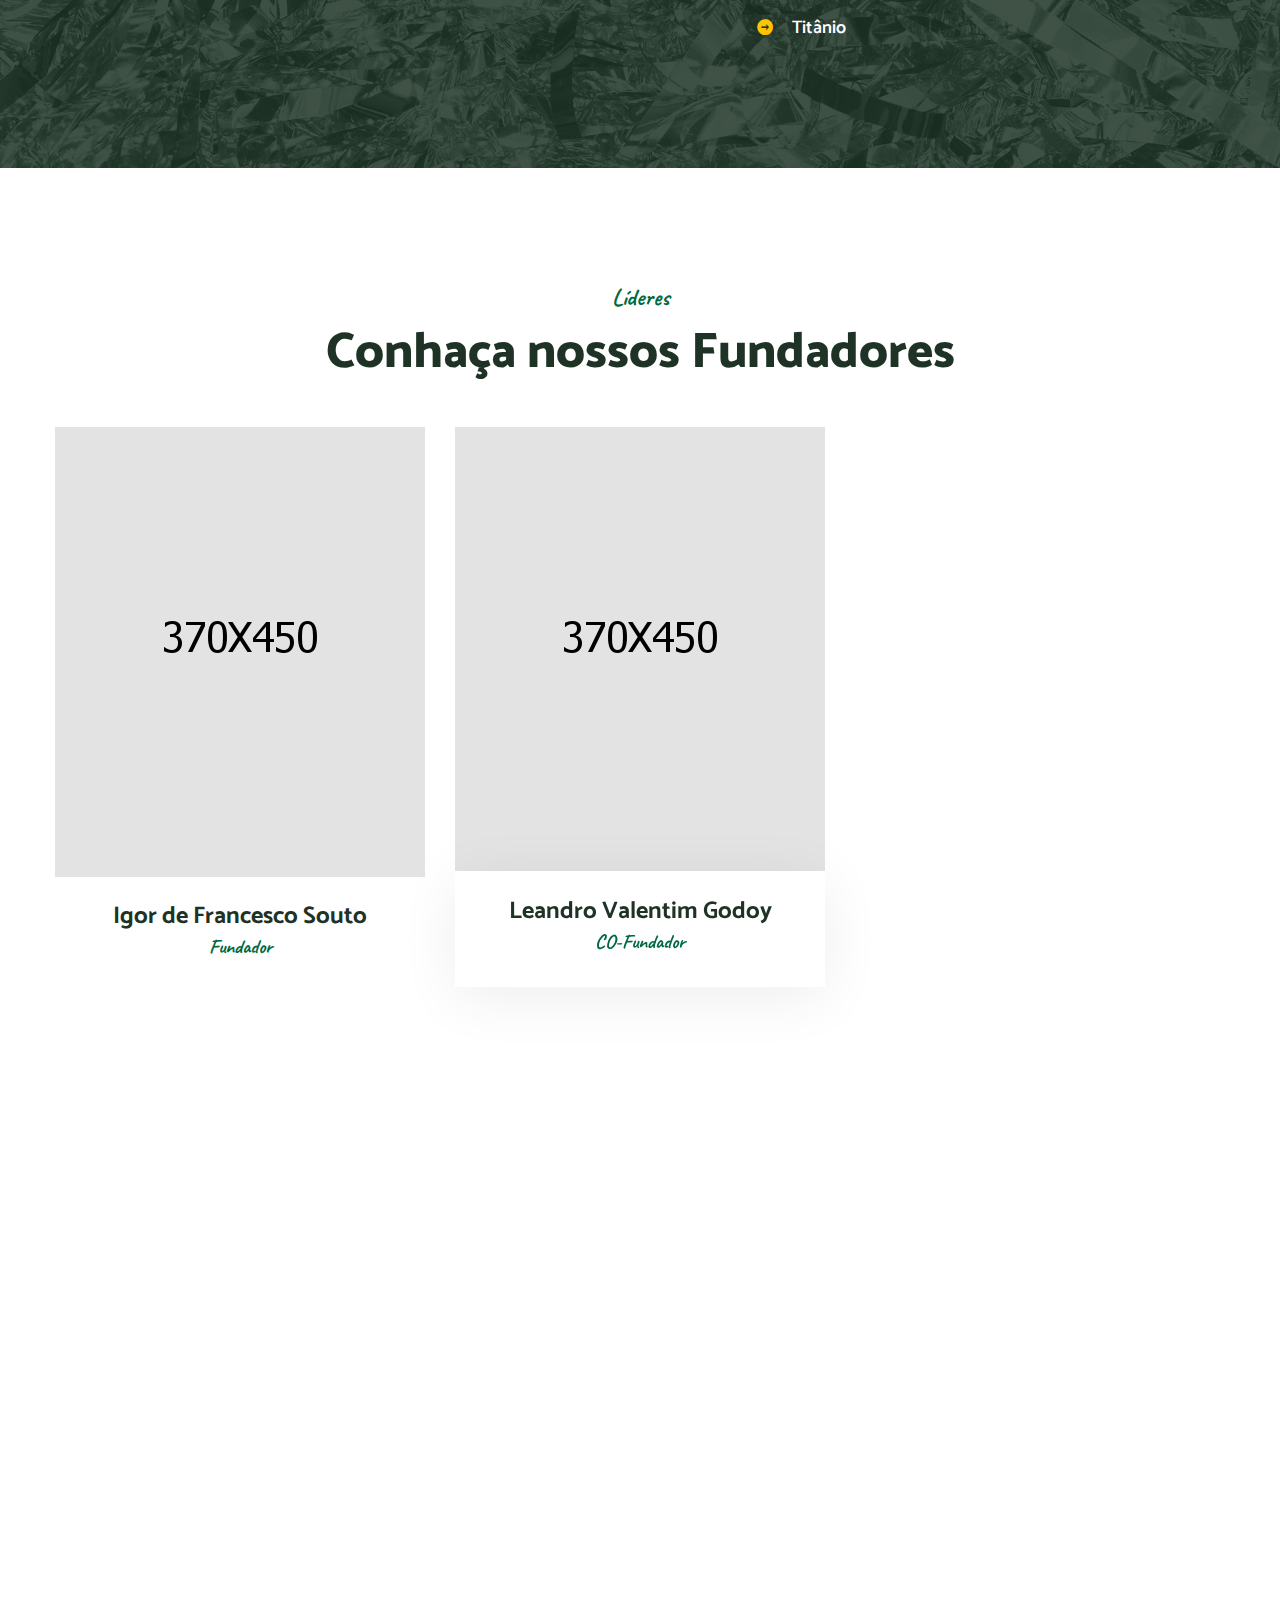
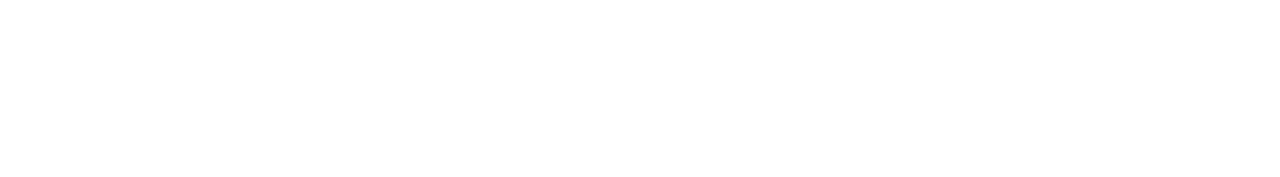
==== commit 93db979b: "fix: target blank on all links tp whatsapp" ====
--- a/about.html
+++ b/about.html
@@ -414,7 +414,7 @@
                   </div>
                   <div class="phone">
                     <p>Tem alguma pergunta?</p>
-                    <a href="https://contate.me/recycle-ilp"
+                    <a target="_blank" href="https://contate.me/recycle-ilp"
                       >(11) 96304 - 9508</a
                     >
                   </div>
@@ -1174,7 +1174,9 @@
                             </div>
                             <div class="text">
                               <p>
-                                <a href="https://contate.me/recycle-ilp"
+                                <a
+                                  target="_blank"
+                                  href="https://contate.me/recycle-ilp"
                                   >(11) 96304 - 9508</a
                                 >
                               </p>
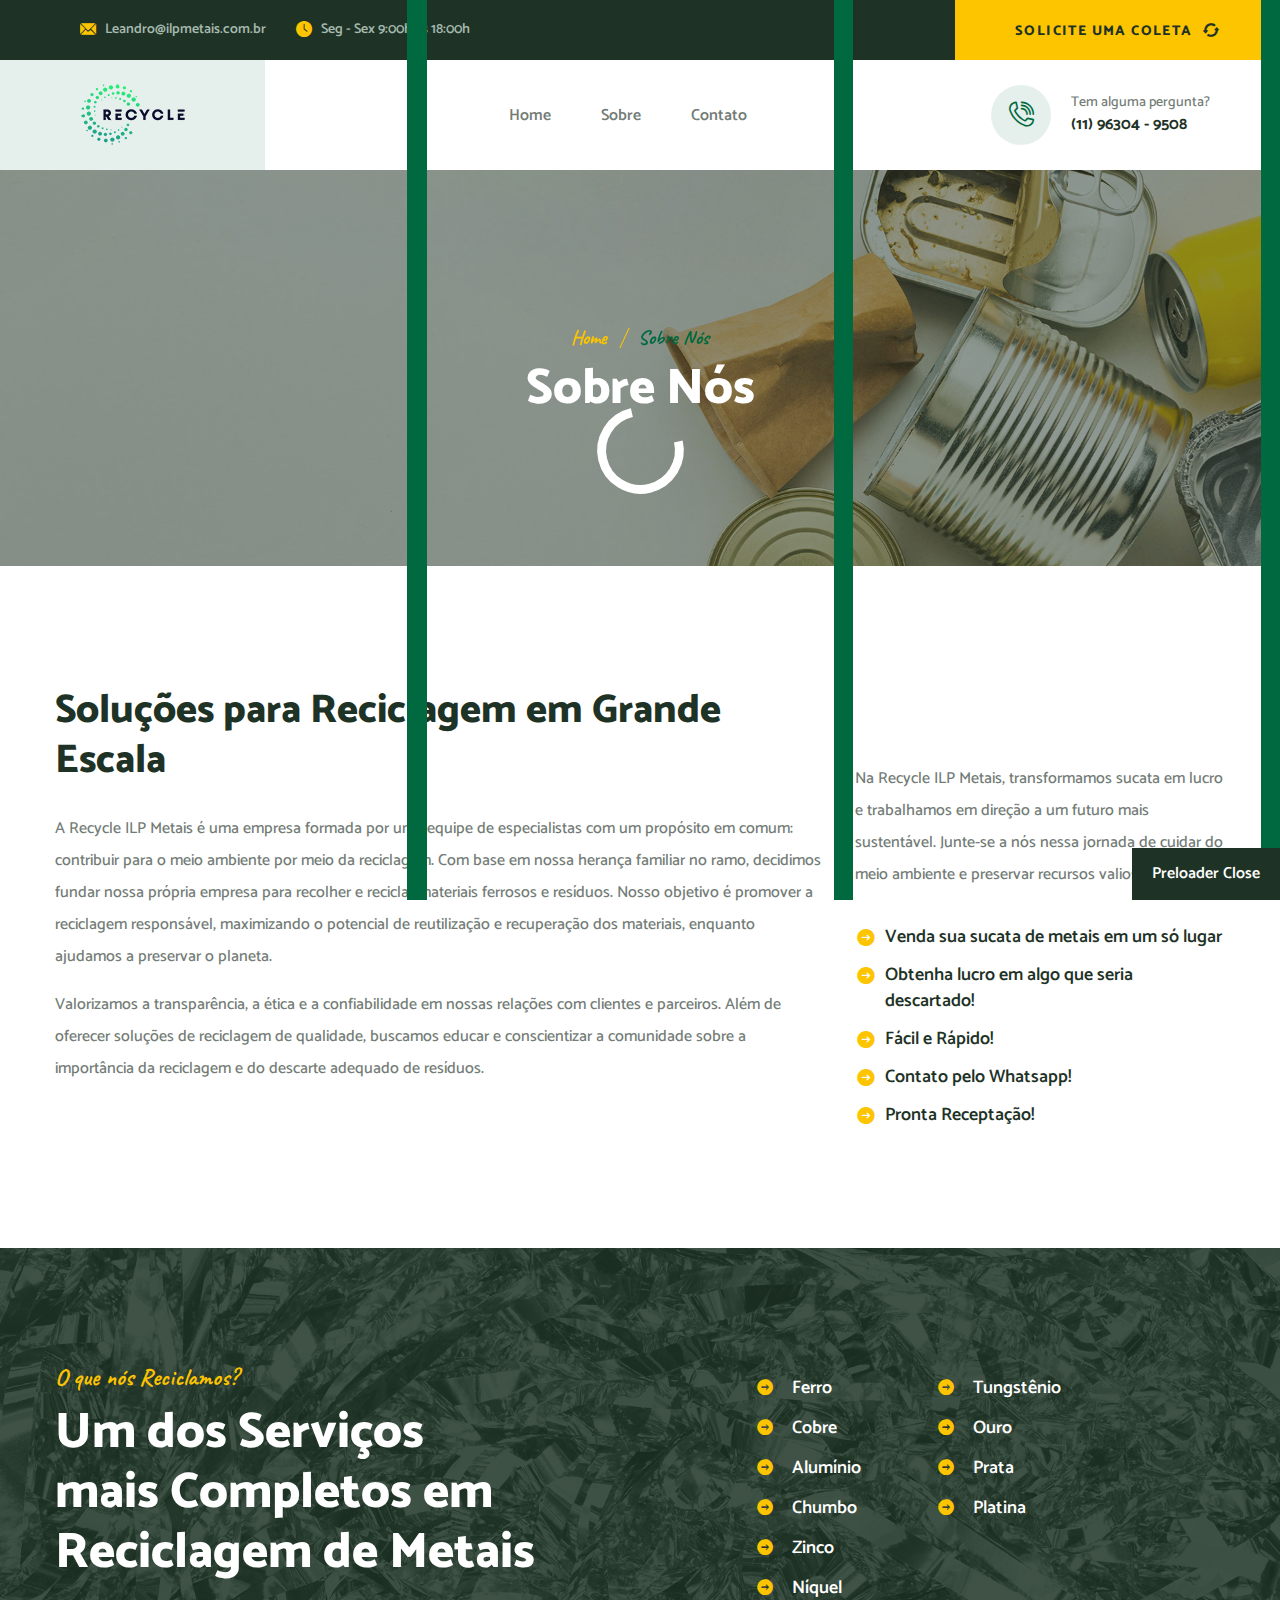
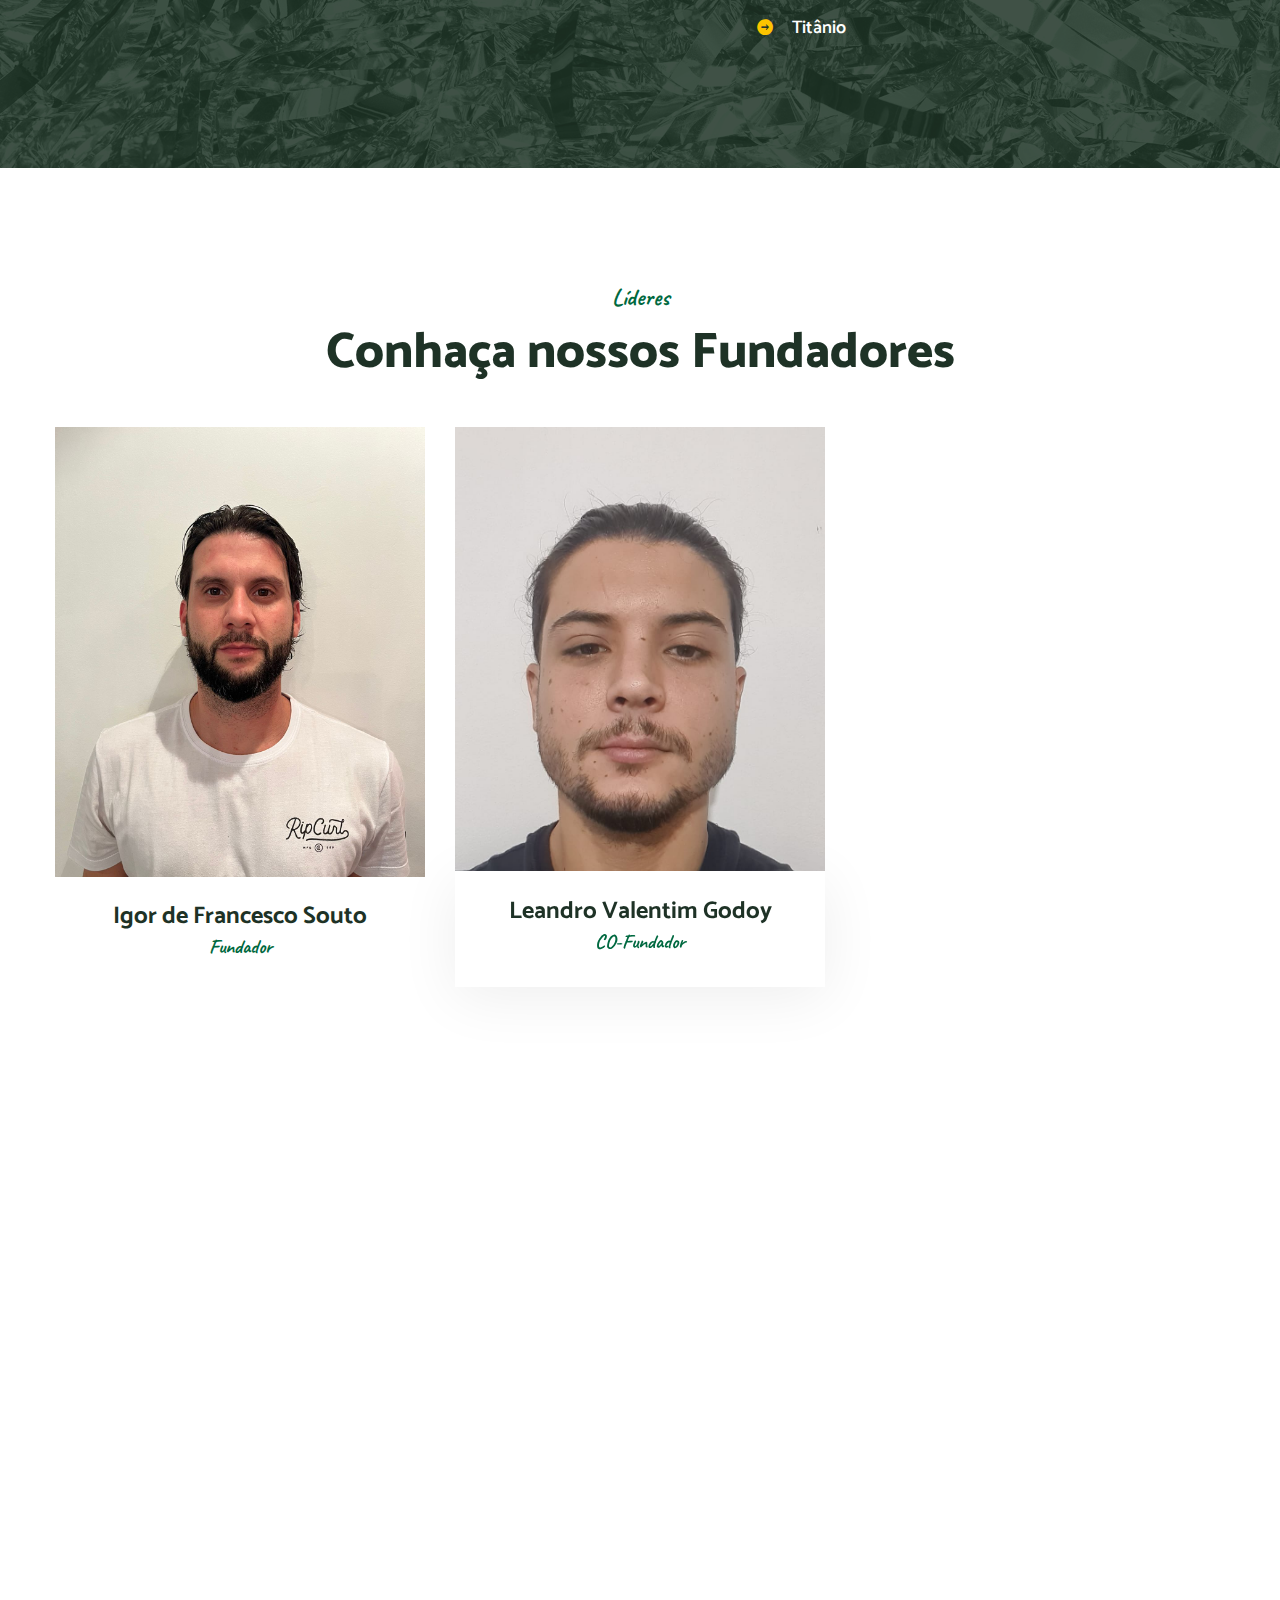
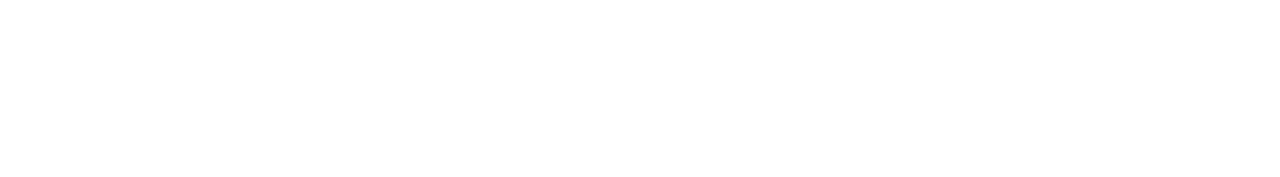
==== commit f8adf6bc: "fix: img and links fix" ====
--- a/about.html
+++ b/about.html
@@ -895,8 +895,12 @@
             <div class="col-xl-4 col-lg-4">
               <div class="single-team-style1">
                 <div class="img-holder">
-                  <div class="inner">
-                    <img src="assets/images/team/team-v1-1.jpg" alt="" />
+                  <div class="inner partner-foto">
+                    <img
+                      class="foto-cut"
+                      src="assets/images/team/Igor.jpeg"
+                      alt=""
+                    />
                   </div>
                   <div class="title-holder text-center">
                     <h2><a href="#">Igor de Francesco Souto</a></h2>
@@ -926,8 +930,12 @@
             <div class="col-xl-4 col-lg-4">
               <div class="single-team-style1 active">
                 <div class="img-holder">
-                  <div class="inner">
-                    <img src="assets/images/team/team-v1-2.jpg" alt="" />
+                  <div class="inner partner-foto">
+                    <img
+                      class="foto-cut"
+                      src="assets/images/team/Leandro.jpeg"
+                      alt=""
+                    />
                   </div>
                   <div class="title-holder text-center">
                     <h2><a href="#">Leandro Valentim Godoy</a></h2>
@@ -1228,6 +1236,16 @@
                     Copyright &copy; 2022
                     <a href="index.html">Recycle ILP Metais</a> All Rights
                     Reserved.
+                  </p>
+                </div>
+                <div class="copyright">
+                  <p>
+                    Desenvolvido pela
+                    <a target="_blank" href="https://www.taon360.com.br"
+                      >Agência
+                      <img
+                        src="./assets/images/resources/Tá-on_Rodape_site.png"
+                    /></a>
                   </p>
                 </div>
               </div>
--- a/assets/css/module-css/partner-section.css
+++ b/assets/css/module-css/partner-section.css
@@ -4,89 +4,87 @@
 =============================================
 ***/
 .partner-area {
-    position: relative;
-    display: block;
-    background: #ffffff;
-    padding-bottom: 120px;
-    z-index: 10;
+  position: relative;
+  display: block;
+  background: #ffffff;
+  padding-bottom: 120px;
+  z-index: 10;
 }
 
 .partner-area.pdtop120 {
-    padding-top: 120px;
+  padding-top: 120px;
 }
 
 .brand-content {
-    position: relative;
-    display: block;
+  position: relative;
+  display: block;
 }
 
 .brand-content .inner {
-    position: relative;
-    display: block;
+  position: relative;
+  display: block;
 }
 
 .partner-box {
-    position: relative;
-    display: block;
+  position: relative;
+  display: block;
 }
 
 .partner-box li {
-    position: relative;
-    display: flex;
-    align-items: center;
-    justify-content: center;
+  position: relative;
+  display: flex;
+  align-items: center;
+  justify-content: center;
 }
 
 .single-partner-logo-box {
-    position: relative;
-    display: block;
-    text-align: center;
-    border: 1px solid rgba(var(--thm-base-rgb), .10);
-    z-index: 1;
+  position: relative;
+  display: block;
+  text-align: center;
+  border: 1px solid rgba(var(--thm-base-rgb), 0.1);
+  z-index: 1;
 }
 
 .single-partner-logo-box:before {
-    content: "";
-    position: absolute;
-    top: 0;
-    left: 0;
-    bottom: 0;
-    right: 0;
-    border: 1px solid rgba(var(--thm-base-rgb), .50);
-    transform: perspective(400px) scaleX(0);
-    transform-origin: center;
-    transition: all 500ms linear;
-    transition-delay: 0.5s;
-    z-index: -1;
+  content: "";
+  position: absolute;
+  top: 0;
+  left: 0;
+  bottom: 0;
+  right: 0;
+  border: 1px solid rgba(var(--thm-base-rgb), 0.5);
+  transform: perspective(400px) scaleX(0);
+  transform-origin: center;
+  transition: all 500ms linear;
+  transition-delay: 0.5s;
+  z-index: -1;
 }
 
 .single-partner-logo-box:hover:before {
-    transform: perspective(400px) scaleX(1.0);
+  transform: perspective(400px) scaleX(1);
 }
 
 .single-partner-logo-box a {
-    position: relative;
-    display: inline-block;
-    overflow: hidden;
-    padding: 15px 0;
+  position: relative;
+  display: inline-block;
+  overflow: hidden;
+  padding: 15px 0;
 }
 
 .single-partner-logo-box a img {
-    opacity: 0.20;
-    width: auto;
-    transition: all 0.2s ease-in-out 0.1s;
+  opacity: 0.2;
+  width: auto;
+  transition: all 0.2s ease-in-out 0.1s;
 }
 
 .single-partner-logo-box:hover a img {
-    opacity: .60;
-    transition: all 0.8s ease-in-out 0.1s;
+  opacity: 0.6;
+  transition: all 0.8s ease-in-out 0.1s;
 }
 
 .partner-carousel.owl-carousel.owl-dot-style1 .owl-dots {
-    display: none;
+  display: none;
 }
-
-
 
 /*** 
 =============================================
@@ -94,26 +92,33 @@
 =============================================
 ***/
 .partner-area--style2 {
-    background: var(--thm-primary);
-    padding-top: 120px;
-    padding-bottom: 120px;
+  background: var(--thm-primary);
+  padding-top: 120px;
+  padding-bottom: 120px;
 }
 
 .partner-area--style2.gray-bg {
-    background: #ebf1ed;
+  background: #ebf1ed;
 }
 
 .partner-area--style2 .single-partner-logo-box:before {
-    border: 1px solid #222222;
+  border: 1px solid #222222;
 }
 
 .partner-area--style2 .single-partner-logo-box a {
-    position: relative;
-    display: block;
-    overflow: hidden;
-    padding: 15px 0;
+  position: relative;
+  display: block;
+  overflow: hidden;
+  padding: 15px 0;
 }
 
 .partner-area--style2 .single-partner-logo-box a img {
-    width: auto;
-}+  width: auto;
+}
+.partner-foto {
+  width: 370px;
+  height: 450px;
+}
+.foto-cut {
+  overflow: hidden;
+}
